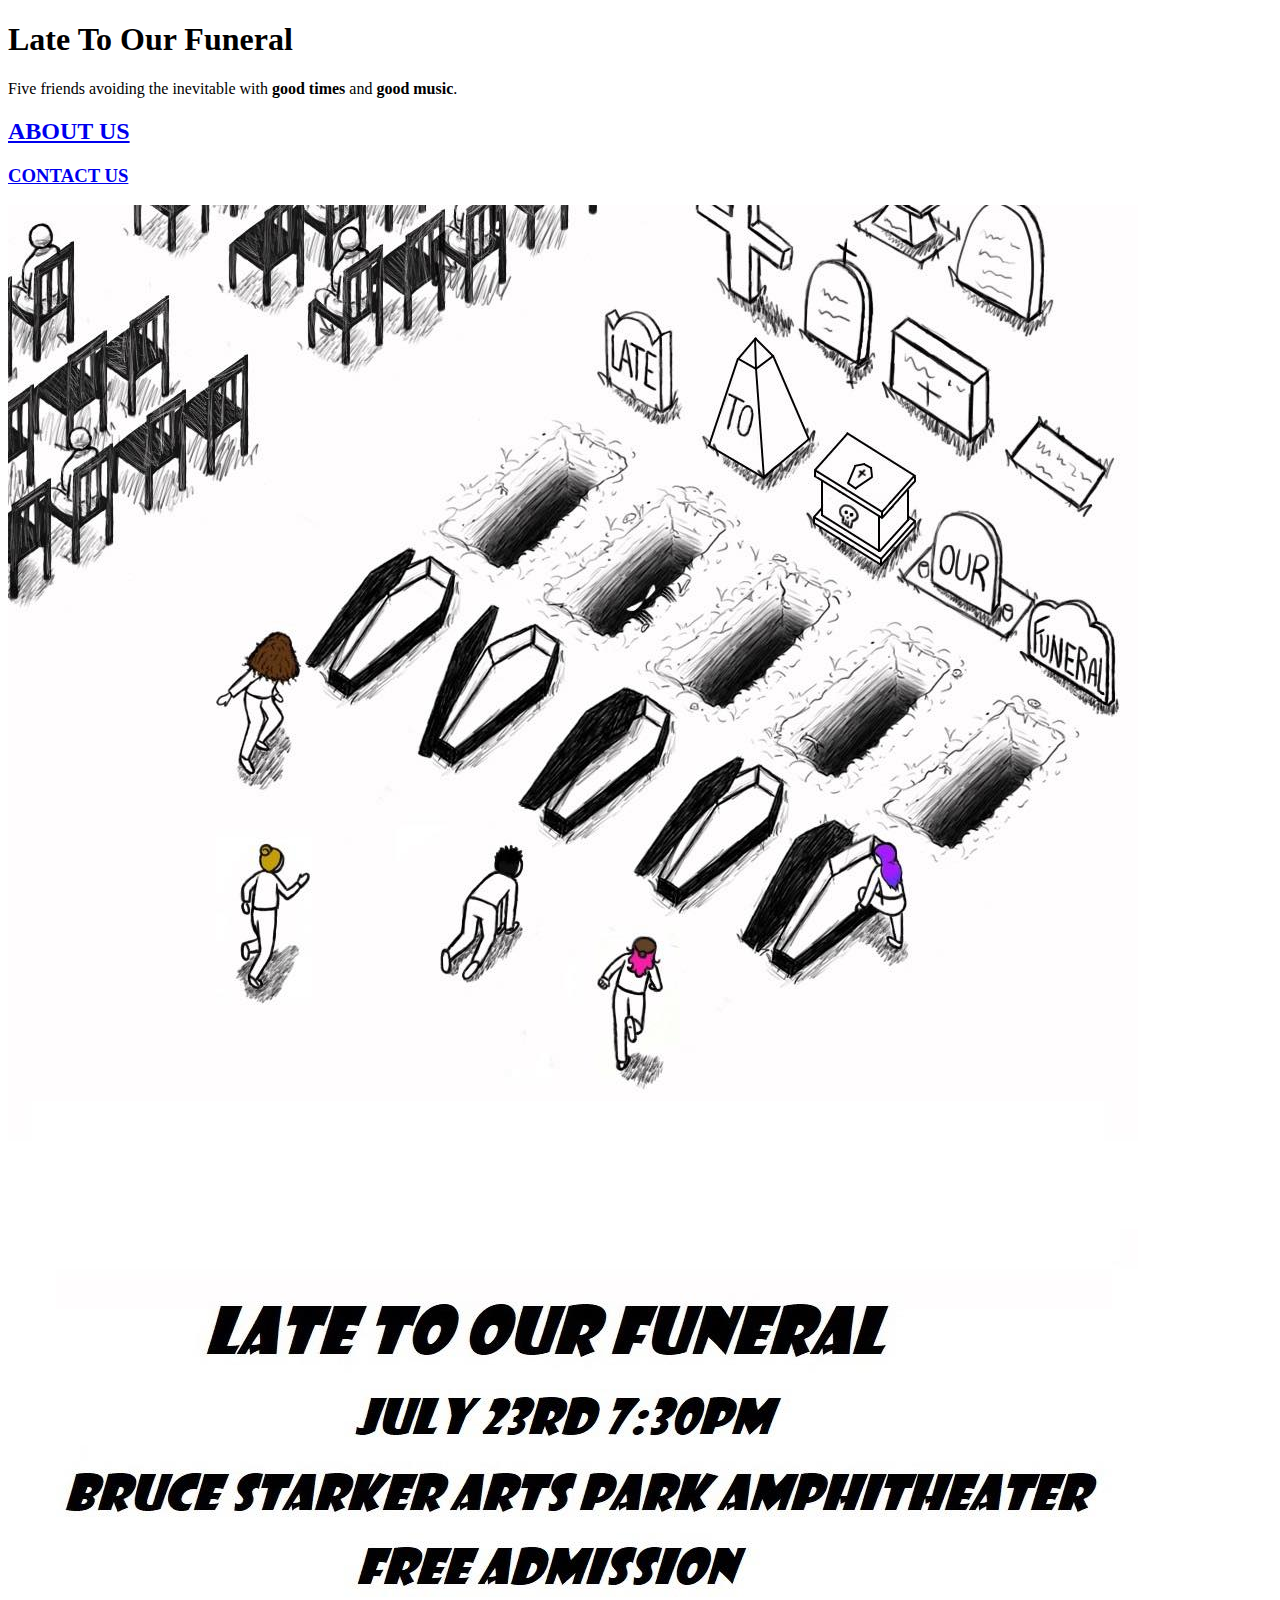
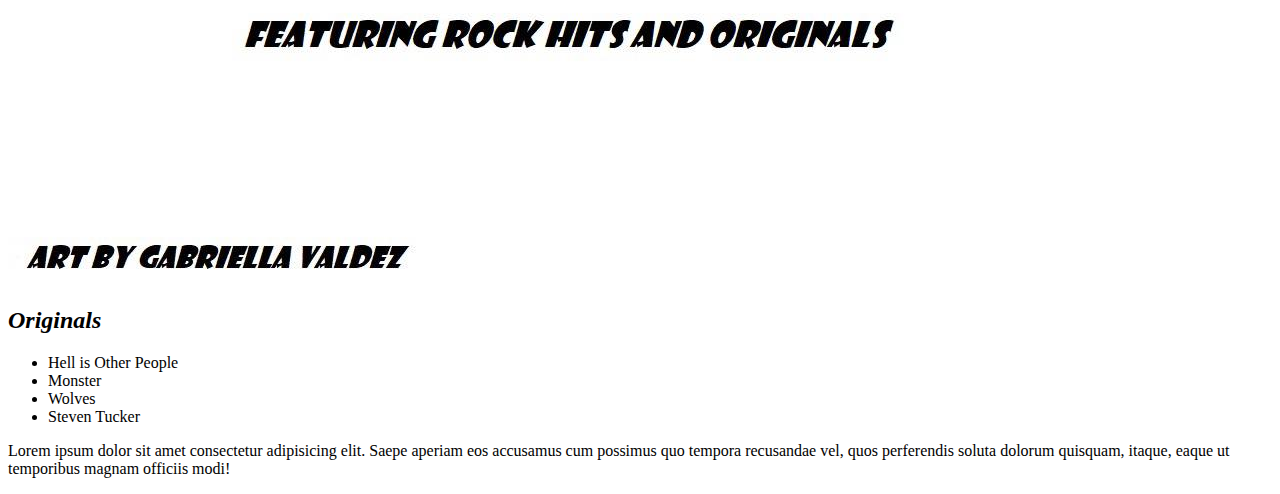
==== index.html @ 95001e98 "Add basic content to page" ====
<!DOCTYPE html>
<html lang="en-US">

<body>
  <h1>Late To Our Funeral</h1>
  <div>
    <p>Five friends avoiding the inevitable with <strong>good times</strong> and <strong>good music</strong>.</p>
  </div>
  <h2><a href=aboutUs.html>ABOUT US</a></h2>
  <h3><a href="mailto:amygabrielllathomas@gmail.com">CONTACT US</a></h3>
  <div>
    <img src="img/ltofPoster.jpeg" alt="an illustration of five people running towards open coffins about to be buried at a funeral">
  </div>
  <!--This is a list of original song titles-->
  <h2><em>Originals</em></h2>
  <div>
    <ul>
      <li>Hell is Other People</li>
      <li>Monster</li>
      <li>Wolves</li>
      <li>Steven Tucker</li>
    </ul>
  </div>
  <p>Lorem ipsum dolor sit amet consectetur adipisicing elit. Saepe aperiam eos accusamus cum possimus quo tempora recusandae vel, quos perferendis soluta dolorum quisquam, itaque, eaque ut temporibus magnam officiis modi!</p>
</body>

</html>
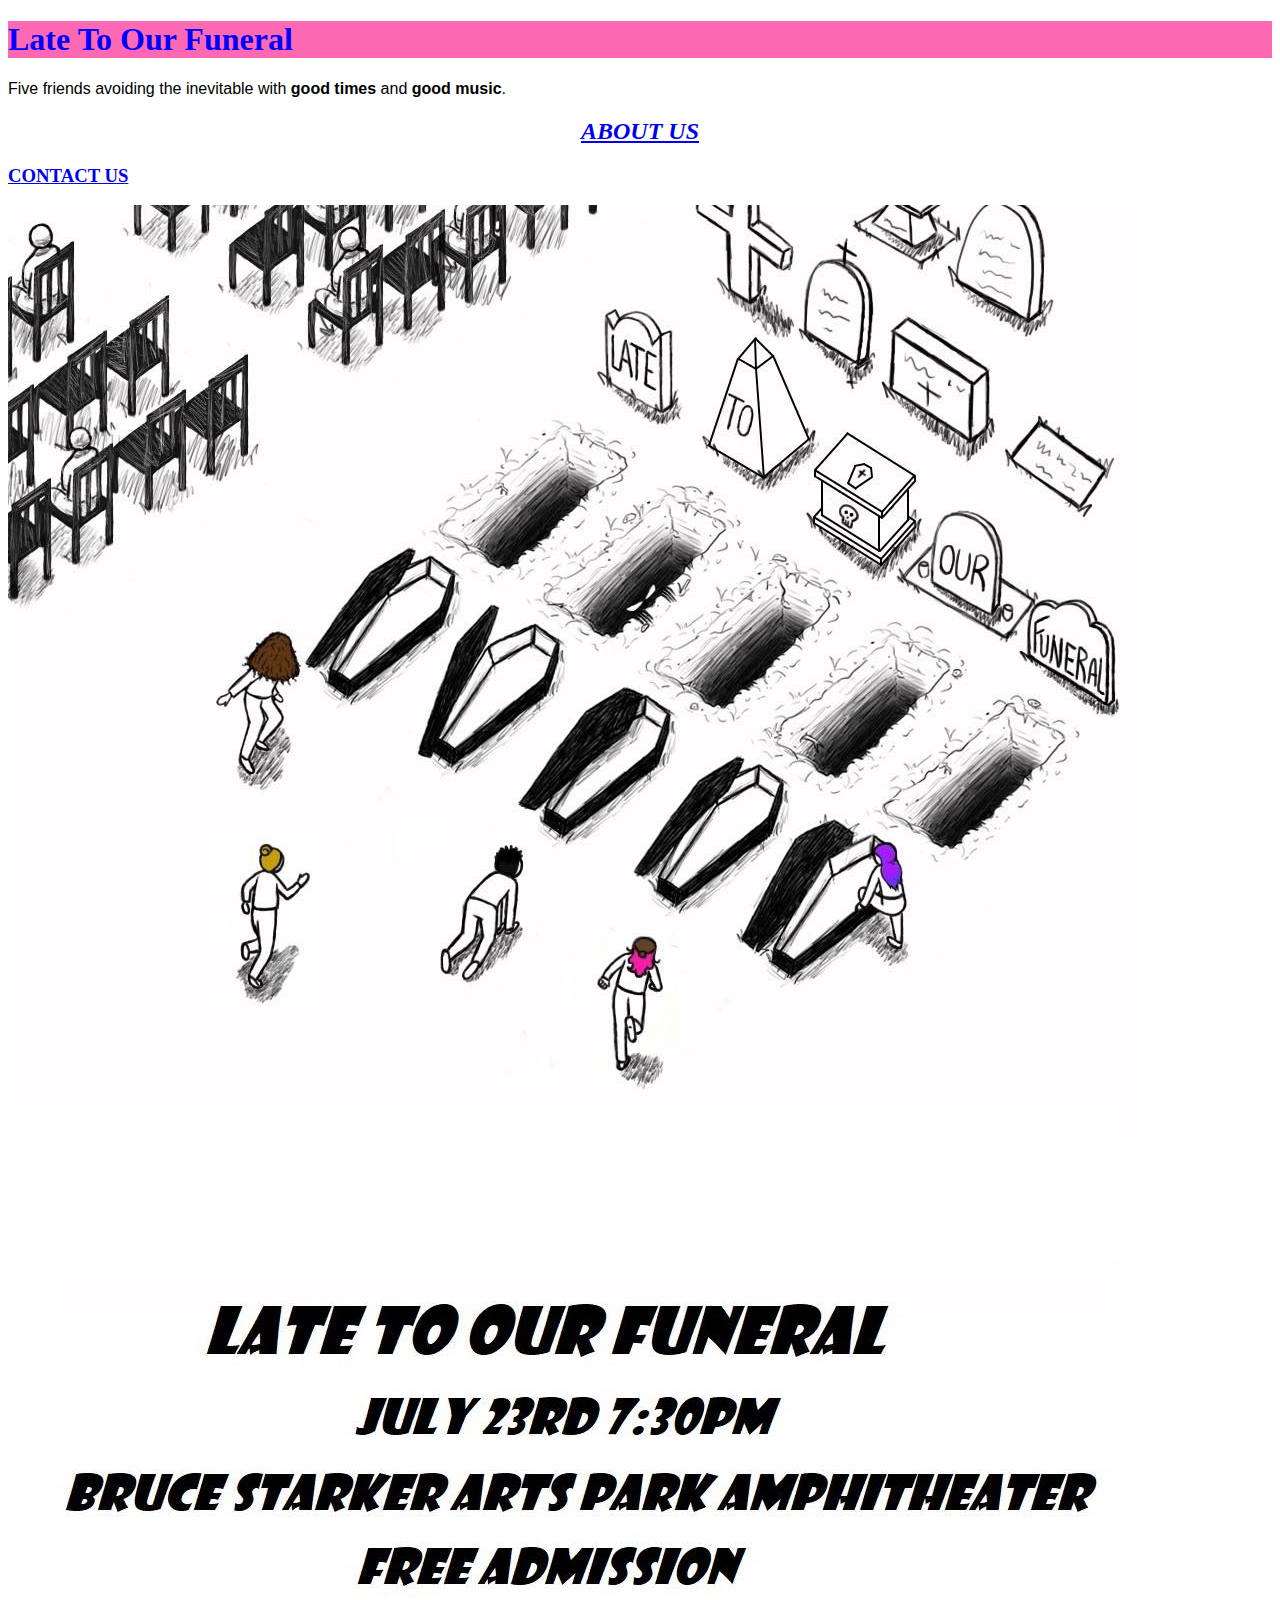
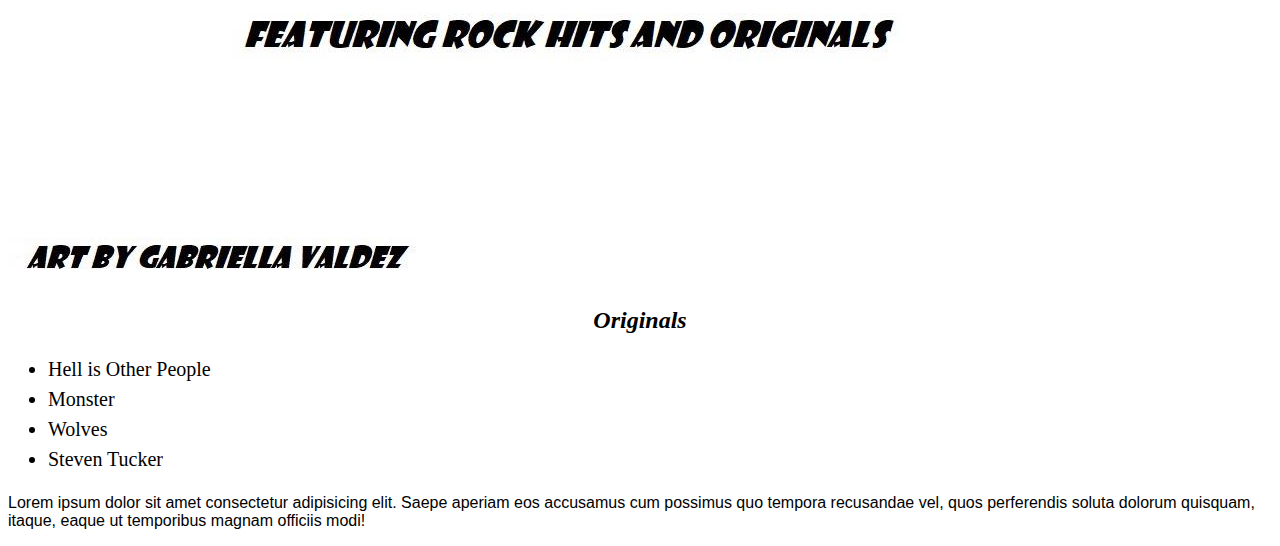
==== commit fb161979: "add css stylesheet" ====
--- a/index.html
+++ b/index.html
@@ -1,5 +1,9 @@
 <!DOCTYPE html>
 <html lang="en-US">
+
+<head>
+  <link href="css/style.css" rel="stylesheet" type="text/css">
+</head>
 
 <body>
   <h1>Late To Our Funeral</h1>
--- a/css/style.css
+++ b/css/style.css
@@ -0,0 +1,18 @@
+h1 {
+  color: #0000ff;
+  background-color: hotpink;
+}
+
+h2 {
+  font-style: italic;
+  text-align: center;
+}
+
+p {
+  font-family: sans-serif;
+}
+
+ul {
+  font-size: 20px;
+  line-height: 30px;
+}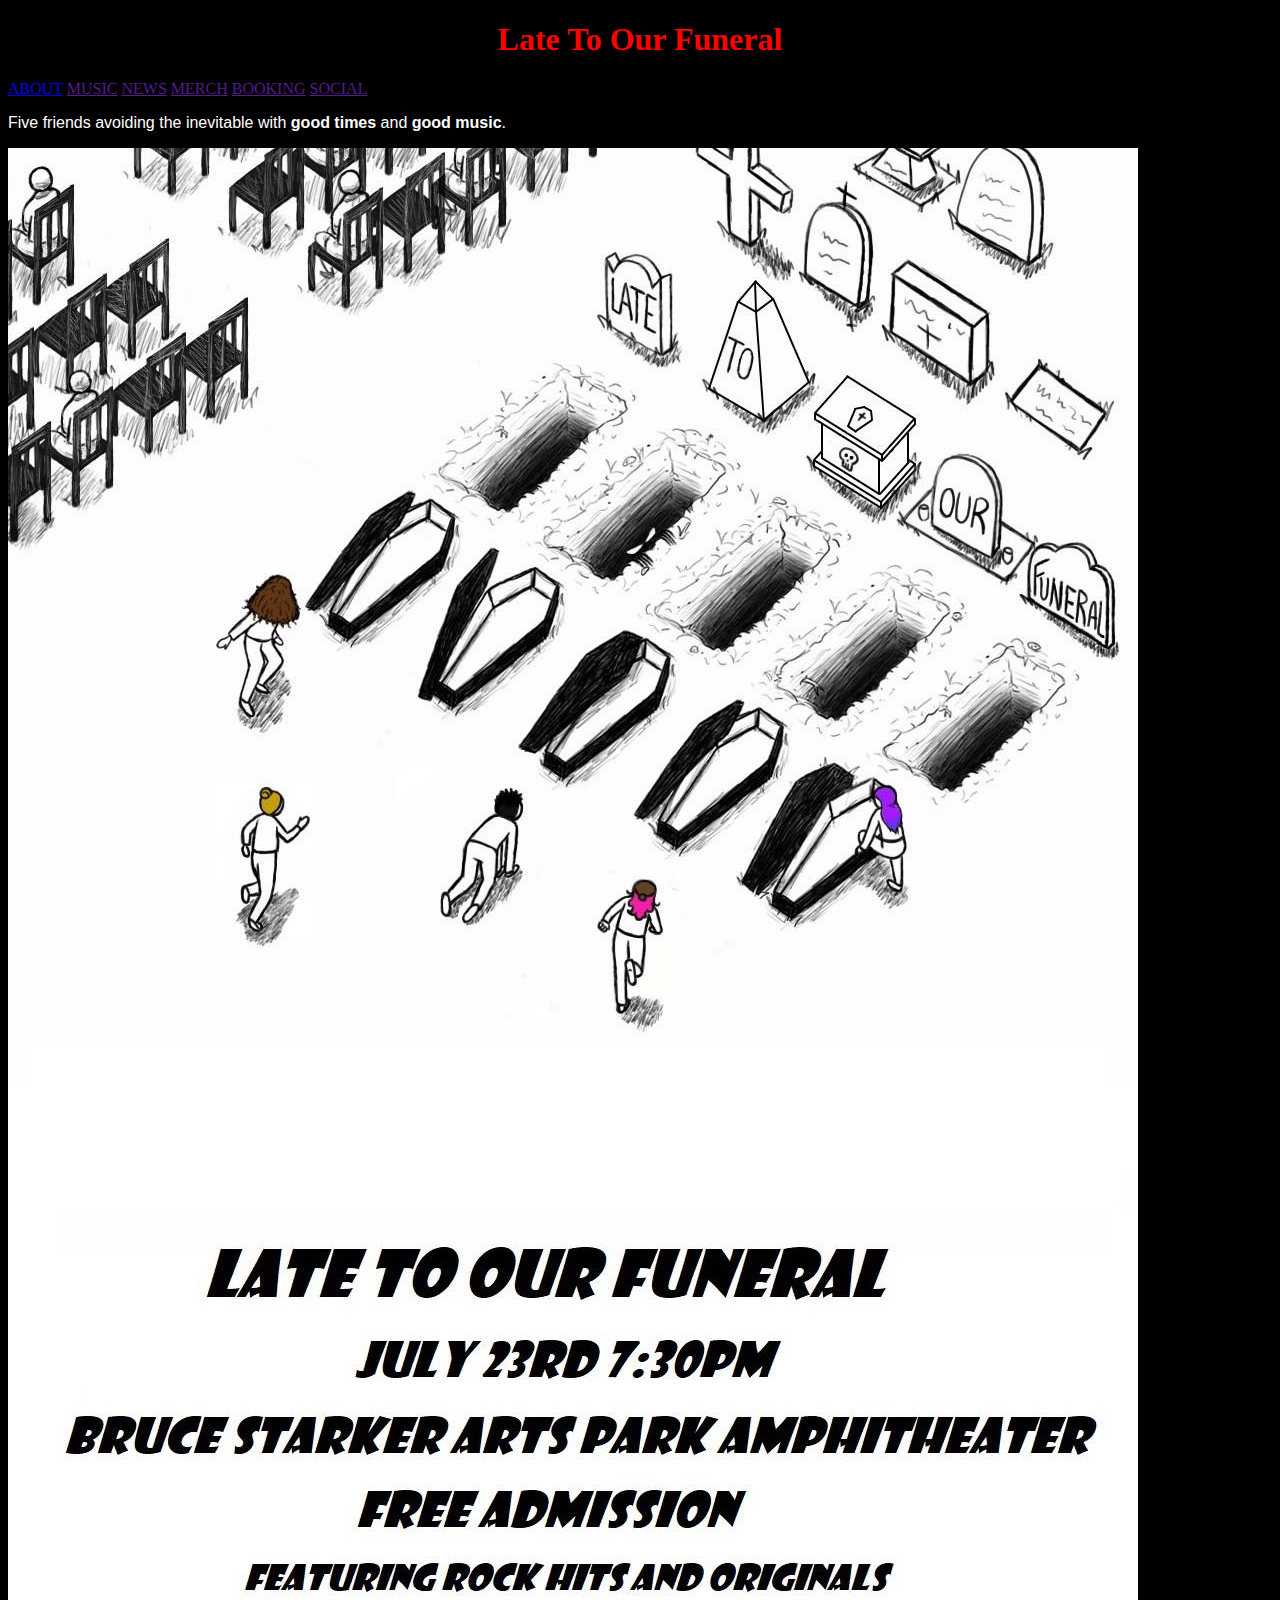
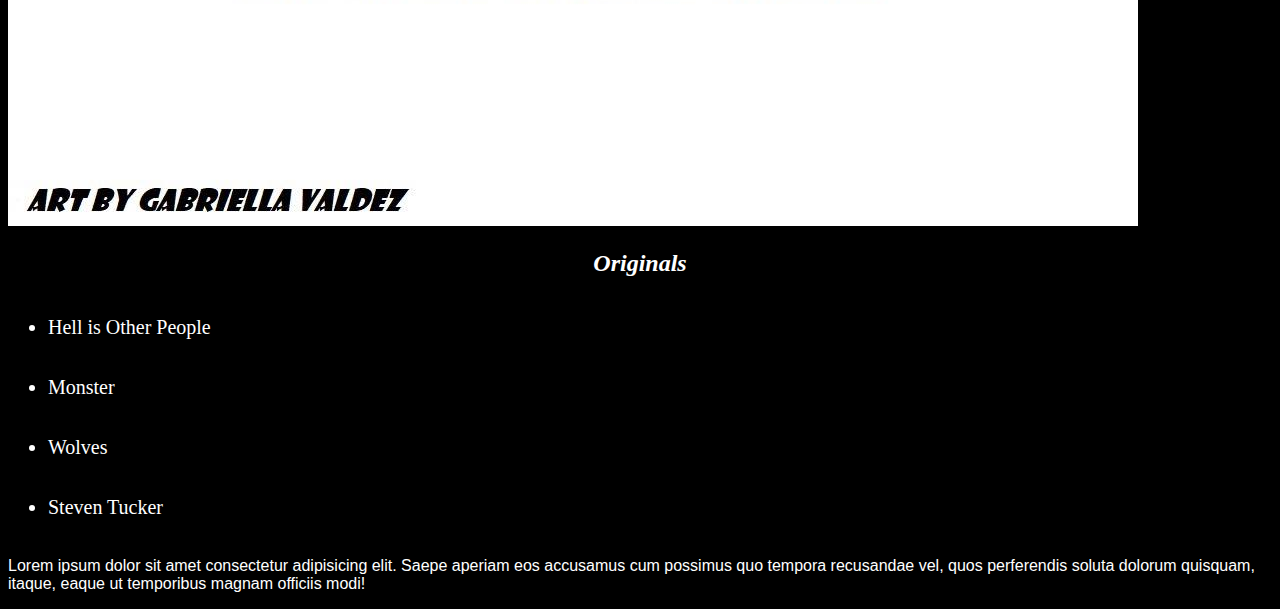
==== commit bbcecdfc: "Add navigation bar to index, links not yet active" ====
--- a/index.html
+++ b/index.html
@@ -7,11 +7,17 @@
 
 <body>
   <h1>Late To Our Funeral</h1>
+  <div class="navbar">
+    <a href=aboutUs.html>ABOUT</a>
+    <a href="">MUSIC</a>
+    <a href="">NEWS</a>
+    <a href="">MERCH</a>
+    <a href="">BOOKING</a>
+    <a href="">SOCIAL</a>
+  </div>
   <div>
     <p>Five friends avoiding the inevitable with <strong>good times</strong> and <strong>good music</strong>.</p>
   </div>
-  <h2><a href=aboutUs.html>ABOUT US</a></h2>
-  <h3><a href="mailto:amygabrielllathomas@gmail.com">CONTACT US</a></h3>
   <div>
     <img src="img/ltofPoster.jpeg" alt="an illustration of five people running towards open coffins about to be buried at a funeral">
   </div>
--- a/css/style.css
+++ b/css/style.css
@@ -1,6 +1,12 @@
+body {
+  background-color: black;
+  color: white;
+}
+
 h1 {
-  color: #0000ff;
-  background-color: hotpink;
+  color: red;
+  text-align: center;
+  font-family: fantasy;
 }
 
 h2 {
@@ -10,9 +16,10 @@
 
 p {
   font-family: sans-serif;
+  font-weight: 400;
 }
 
 ul {
   font-size: 20px;
-  line-height: 30px;
+  line-height: 60px;
 }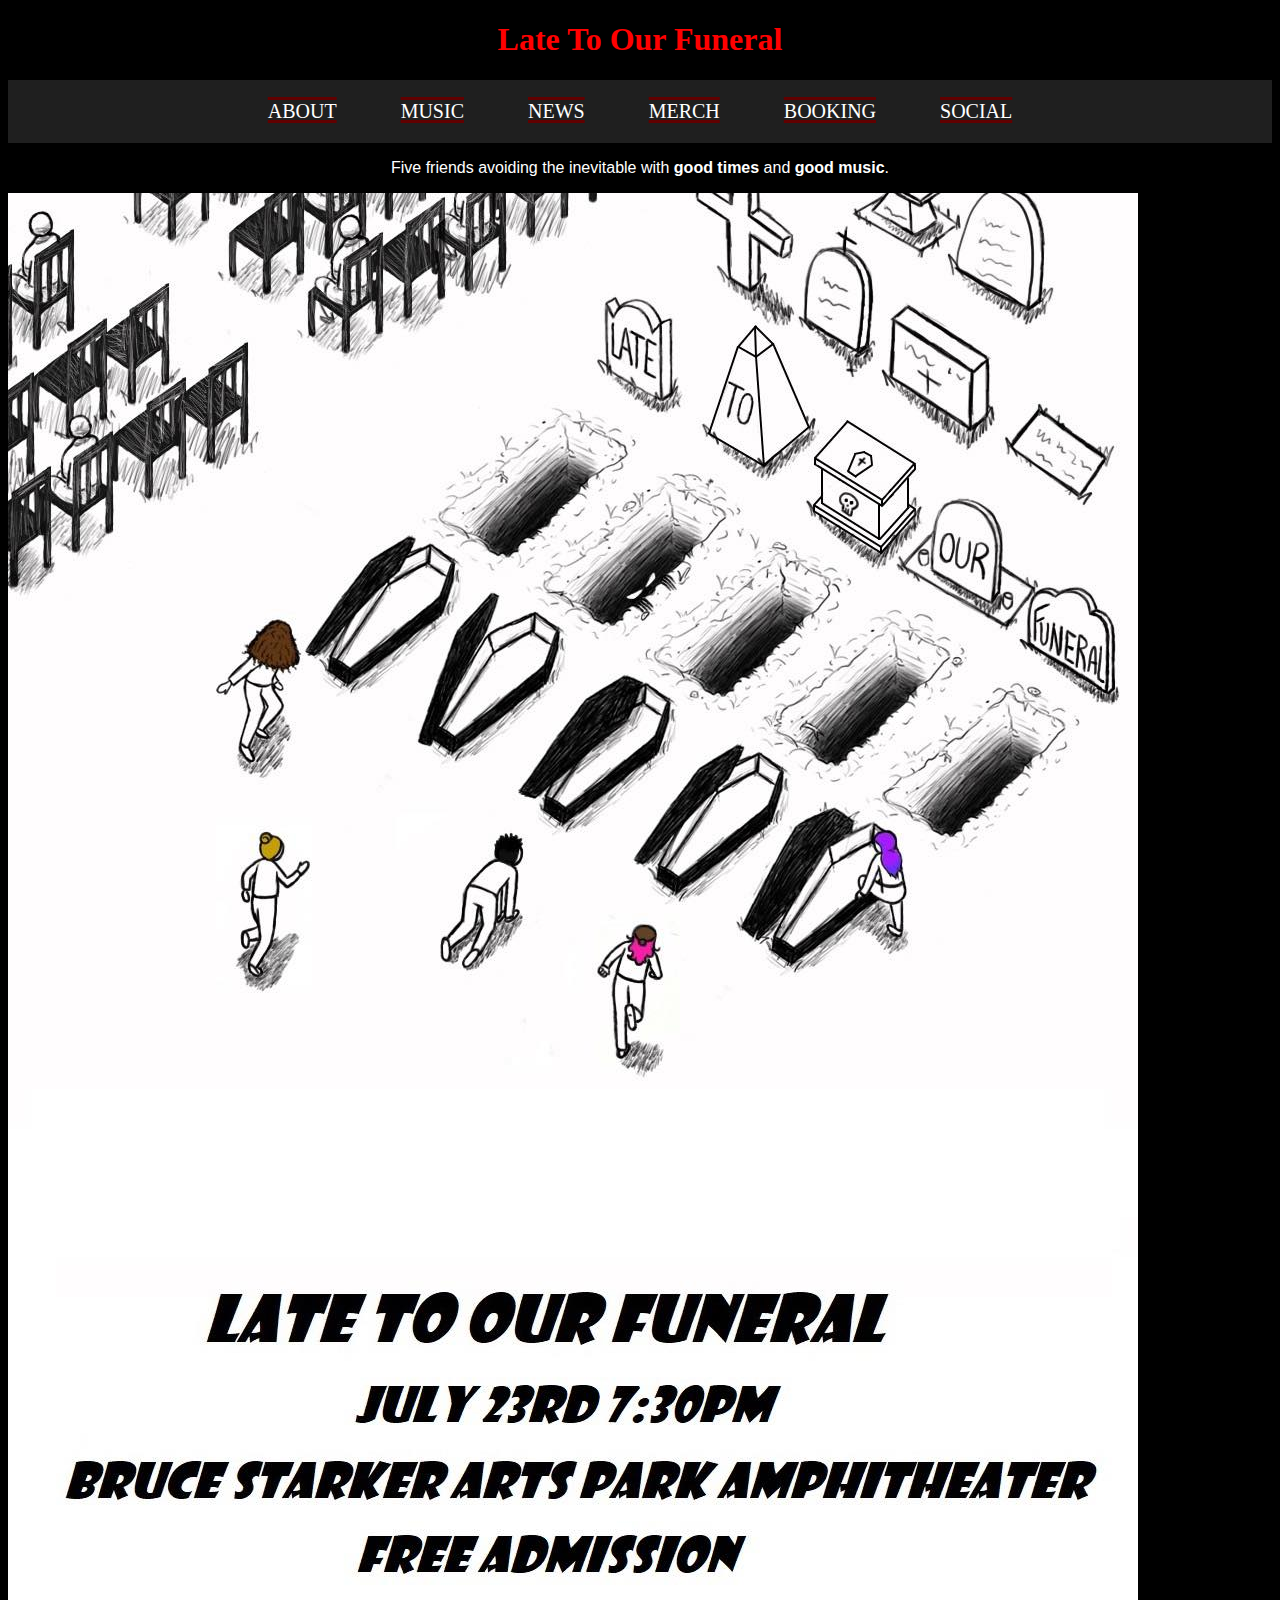
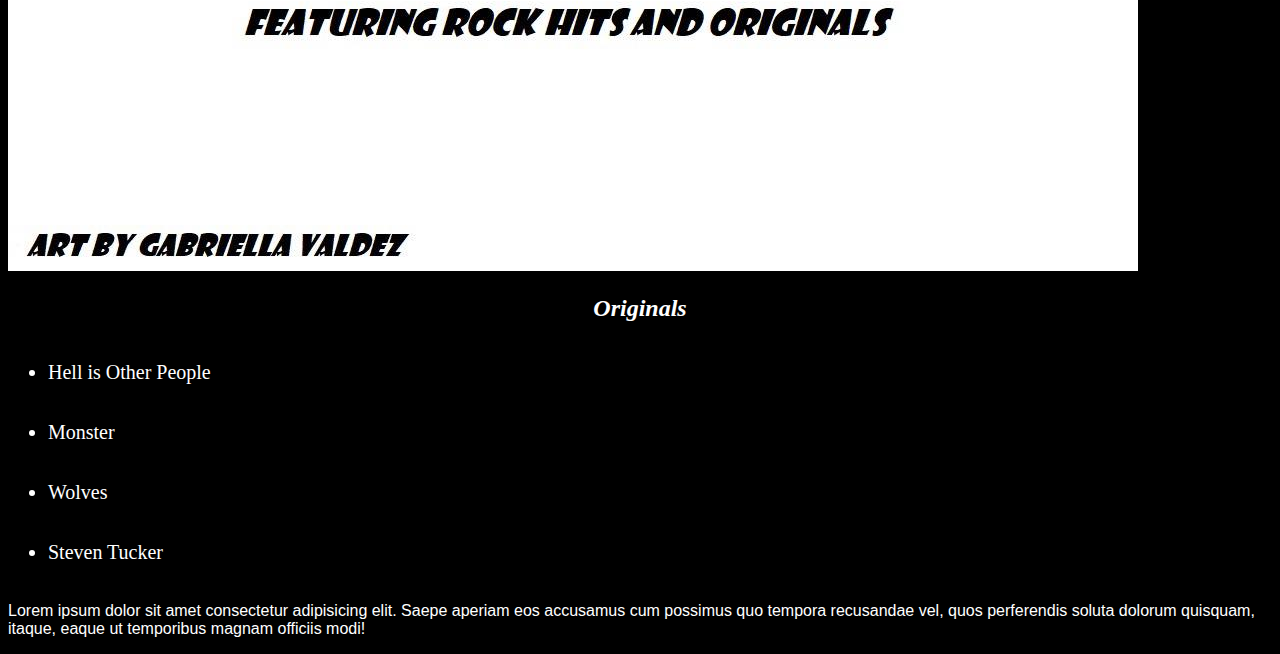
==== commit fbbea57b: "Add styles to navbar." ====
--- a/index.html
+++ b/index.html
@@ -16,9 +16,9 @@
     <a href="">SOCIAL</a>
   </div>
   <div>
-    <p>Five friends avoiding the inevitable with <strong>good times</strong> and <strong>good music</strong>.</p>
+    <p id="tagline">Five friends avoiding the inevitable with <span class="emphasize">good times</span> and <span class="emphasize">good music</span>.</p>
   </div>
-  <div>
+  <div id="poster">
     <img src="img/ltofPoster.jpeg" alt="an illustration of five people running towards open coffins about to be buried at a funeral">
   </div>
   <!--This is a list of original song titles-->
--- a/css/style.css
+++ b/css/style.css
@@ -22,4 +22,28 @@
 ul {
   font-size: 20px;
   line-height: 60px;
+}
+
+.navbar {
+  text-align: center;
+  padding: 20px;
+  background-color: rgb(31, 31, 31);
+}
+
+.navbar a {
+  float: none;
+  color: #ffffff;
+  text-align: center;
+  padding: 30px 30px;
+  text-decoration: underline overline #610000 3px;
+  font-size: 20px;
+}
+
+#tagline {
+  text-align: center;
+  font-family: sans-serif;
+}
+
+.emphasize {
+  font-weight: bold;
 }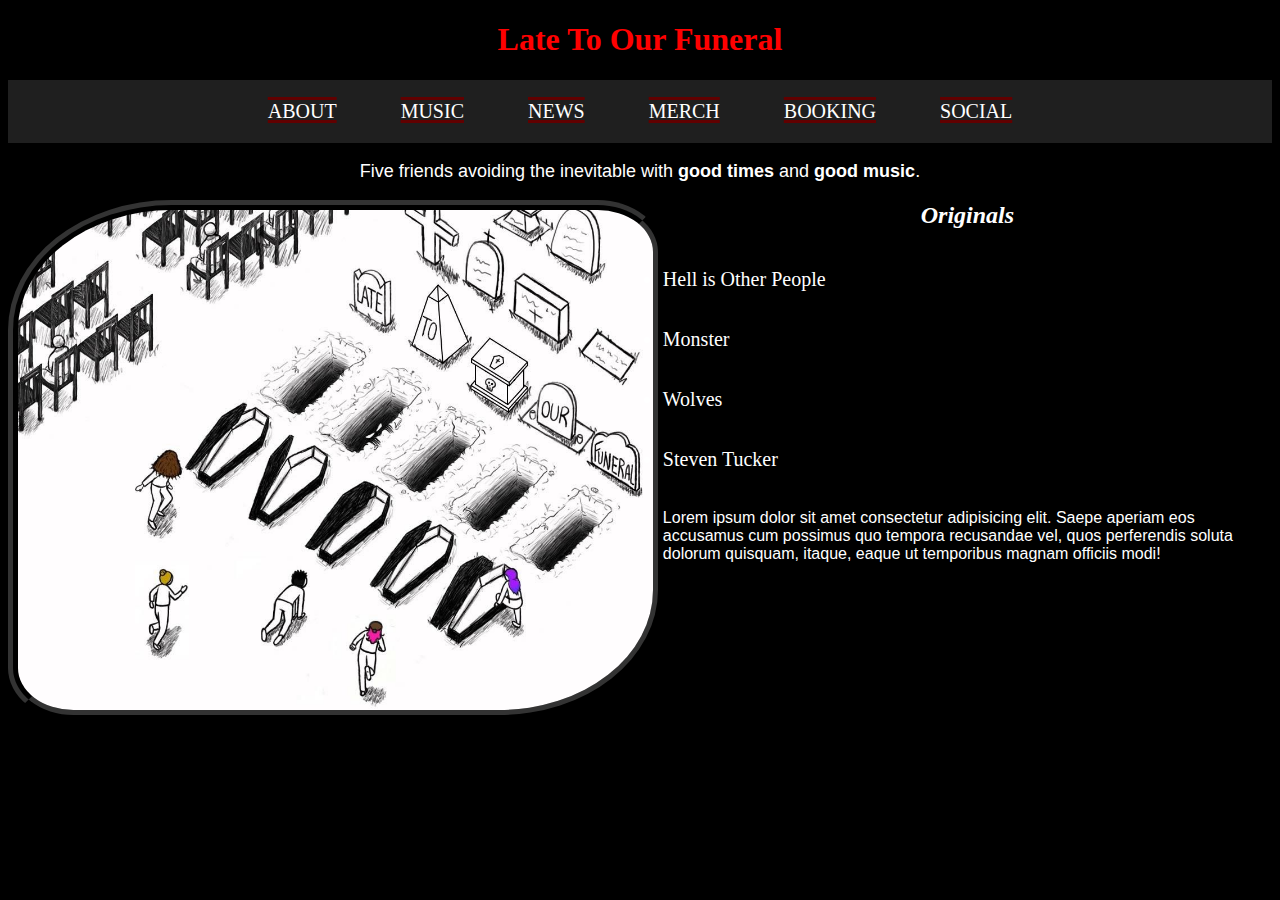
==== commit a3f0ddb0: "Add new img file, add style rules for main homepage image." ====
--- a/index.html
+++ b/index.html
@@ -18,8 +18,8 @@
   <div>
     <p id="tagline">Five friends avoiding the inevitable with <span class="emphasize">good times</span> and <span class="emphasize">good music</span>.</p>
   </div>
-  <div id="poster">
-    <img src="img/ltofPoster.jpeg" alt="an illustration of five people running towards open coffins about to be buried at a funeral">
+  <div>
+    <img id="poster" src="img/ltofPosterEdited.jpeg" alt="an illustration of five people running towards open coffins about to be buried at a funeral">
   </div>
   <!--This is a list of original song titles-->
   <h2><em>Originals</em></h2>
--- a/css/style.css
+++ b/css/style.css
@@ -42,8 +42,18 @@
 #tagline {
   text-align: center;
   font-family: sans-serif;
+  font-size: large;
 }
 
 .emphasize {
   font-weight: bold;
+}
+
+#poster {
+  height: 500px;
+  float: left;
+  border-style: ridge;
+  border-width: 10px;
+  border-radius: 25% 10%;
+  border-color: rgba(0, 0, 0, 0.616);
 }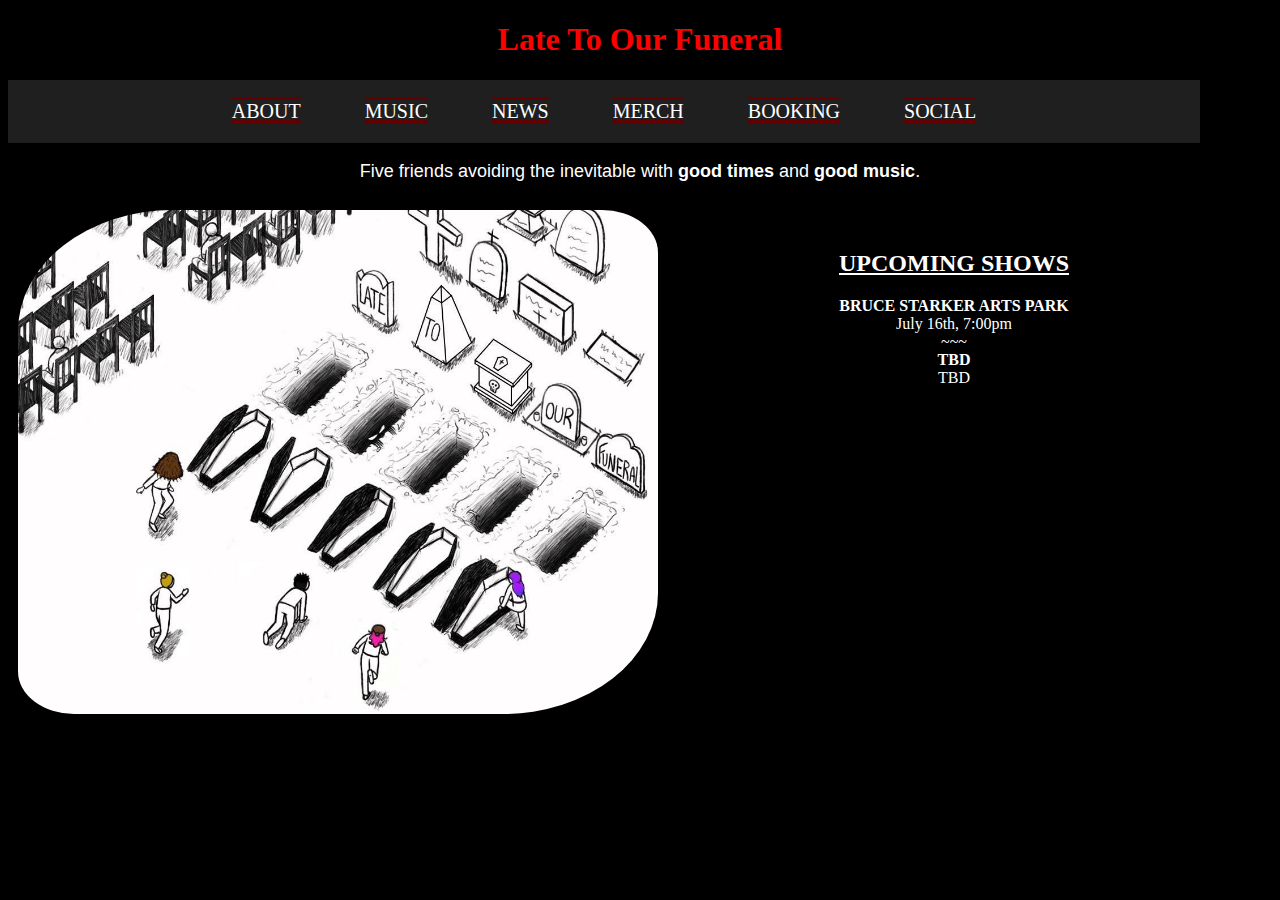
==== commit bab2eb2d: "Remove img border, change 'originals' section to 'upcoming shows' section, and update style to make " ====
--- a/index.html
+++ b/index.html
@@ -22,16 +22,16 @@
     <img id="poster" src="img/ltofPosterEdited.jpeg" alt="an illustration of five people running towards open coffins about to be buried at a funeral">
   </div>
   <!--This is a list of original song titles-->
-  <h2><em>Originals</em></h2>
-  <div>
+  <div id="upcoming-shows">
+    <h2>UPCOMING SHOWS</h2>
     <ul>
-      <li>Hell is Other People</li>
-      <li>Monster</li>
-      <li>Wolves</li>
-      <li>Steven Tucker</li>
+      <li><strong>BRUCE STARKER ARTS PARK</strong></li>
+      <li>July 16th, 7:00pm</li>
+      <li>~~~</li>
+      <li><strong>TBD</strong></li>
+      <li>TBD</li>
     </ul>
   </div>
-  <p>Lorem ipsum dolor sit amet consectetur adipisicing elit. Saepe aperiam eos accusamus cum possimus quo tempora recusandae vel, quos perferendis soluta dolorum quisquam, itaque, eaque ut temporibus magnam officiis modi!</p>
 </body>
 
 </html>--- a/css/style.css
+++ b/css/style.css
@@ -10,8 +10,8 @@
 }
 
 h2 {
-  font-style: italic;
   text-align: center;
+  text-decoration: underline;
 }
 
 p {
@@ -20,21 +20,24 @@
 }
 
 ul {
-  font-size: 20px;
-  line-height: 60px;
+  list-style-type: none;
+  margin: 0;
+  padding: 0;
+  text-align: center;
 }
 
 .navbar {
   text-align: center;
   padding: 20px;
   background-color: rgb(31, 31, 31);
+  width: 90vw;
 }
 
 .navbar a {
   float: none;
   color: #ffffff;
   text-align: center;
-  padding: 30px 30px;
+  padding: 30px;
   text-decoration: underline overline #610000 3px;
   font-size: 20px;
 }
@@ -50,10 +53,17 @@
 }
 
 #poster {
-  height: 500px;
+  width: 50vw;
   float: left;
-  border-style: ridge;
-  border-width: 10px;
   border-radius: 25% 10%;
-  border-color: rgba(0, 0, 0, 0.616);
+  padding: 10px;
+}
+
+#upcoming-shows {
+  padding: 30px;
+  text-align: center;
+  float: left;
+  width: 40vw;
+  /* border-style: dashed;
+  border-radius: 10% 25%; */
 }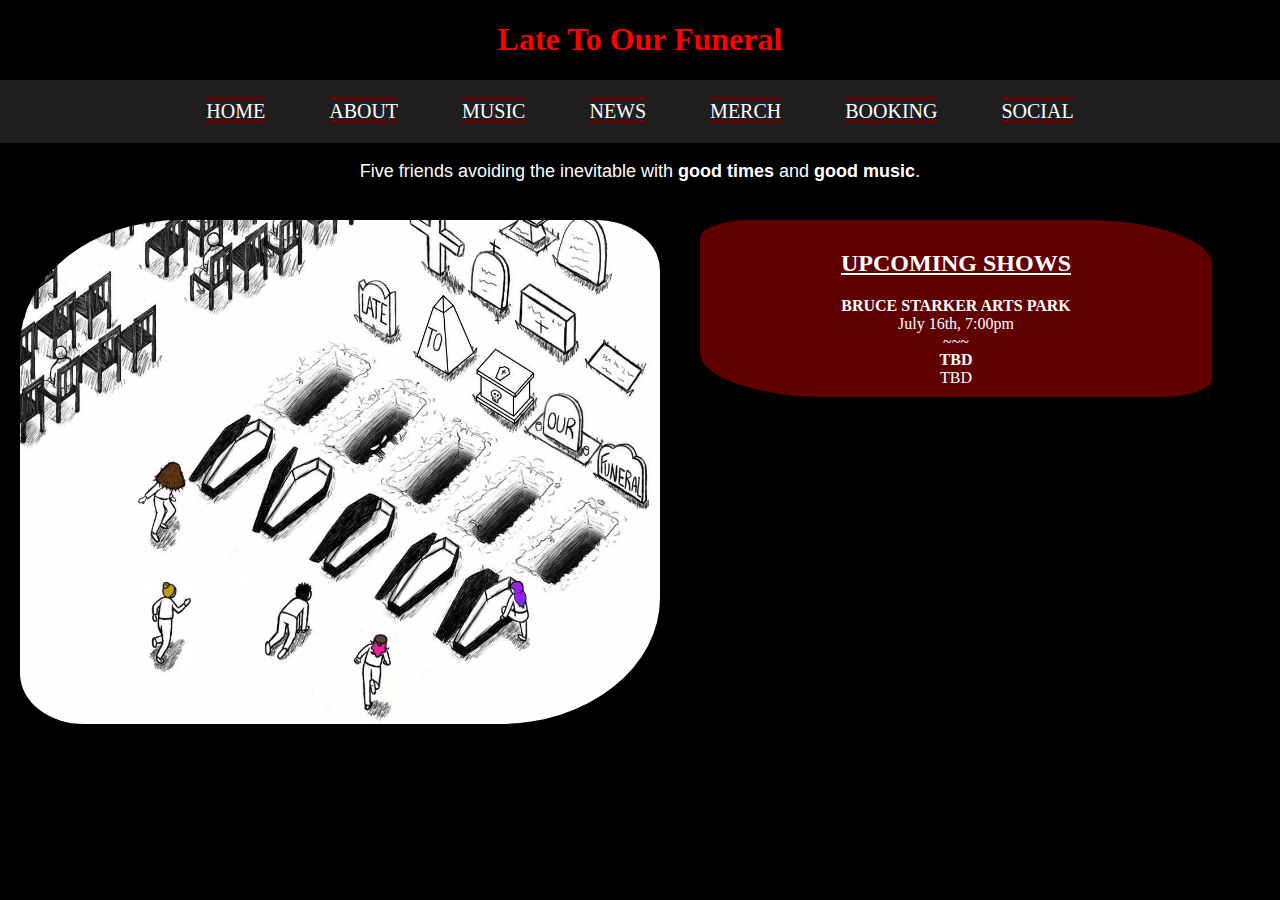
==== commit 2cee556d: "Add 'HOME' button to nav bar." ====
--- a/index.html
+++ b/index.html
@@ -8,6 +8,7 @@
 <body>
   <h1>Late To Our Funeral</h1>
   <div class="navbar">
+    <a href=index.html>HOME</a>
     <a href=aboutUs.html>ABOUT</a>
     <a href="">MUSIC</a>
     <a href="">NEWS</a>
--- a/css/style.css
+++ b/css/style.css
@@ -1,6 +1,7 @@
 body {
   background-color: black;
   color: white;
+  margin: 0;
 }
 
 h1 {
@@ -30,7 +31,6 @@
   text-align: center;
   padding: 20px;
   background-color: rgb(31, 31, 31);
-  width: 90vw;
 }
 
 .navbar a {
@@ -53,17 +53,23 @@
 }
 
 #poster {
+  margin: 20px;
   width: 50vw;
   float: left;
   border-radius: 25% 10%;
-  padding: 10px;
+  padding: 0;
+  box-sizing: border-box;
 }
 
 #upcoming-shows {
-  padding: 30px;
+  margin: 20px;
+  padding: 10px;
   text-align: center;
   float: left;
   width: 40vw;
+  box-sizing: border-box;
+  background-color: #610000;
+  border-radius: 10% 25%;
   /* border-style: dashed;
   border-radius: 10% 25%; */
 }